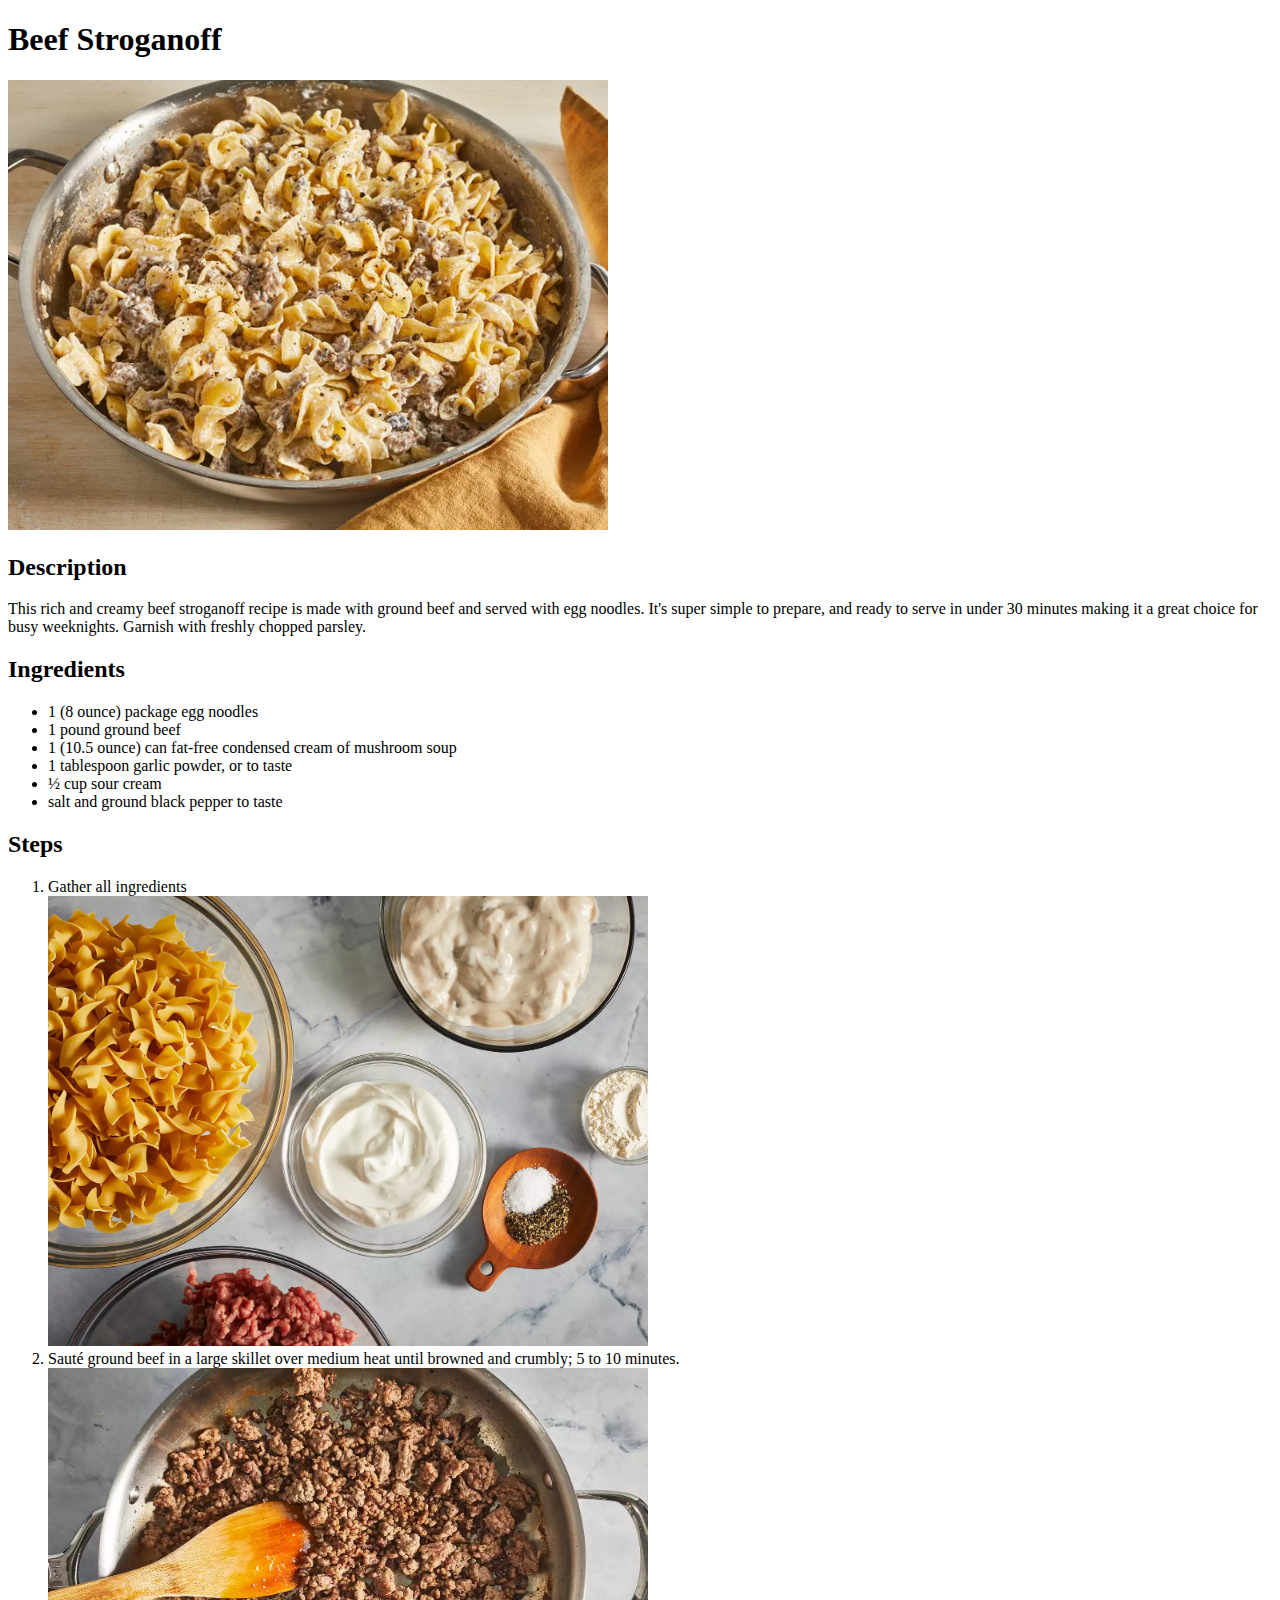
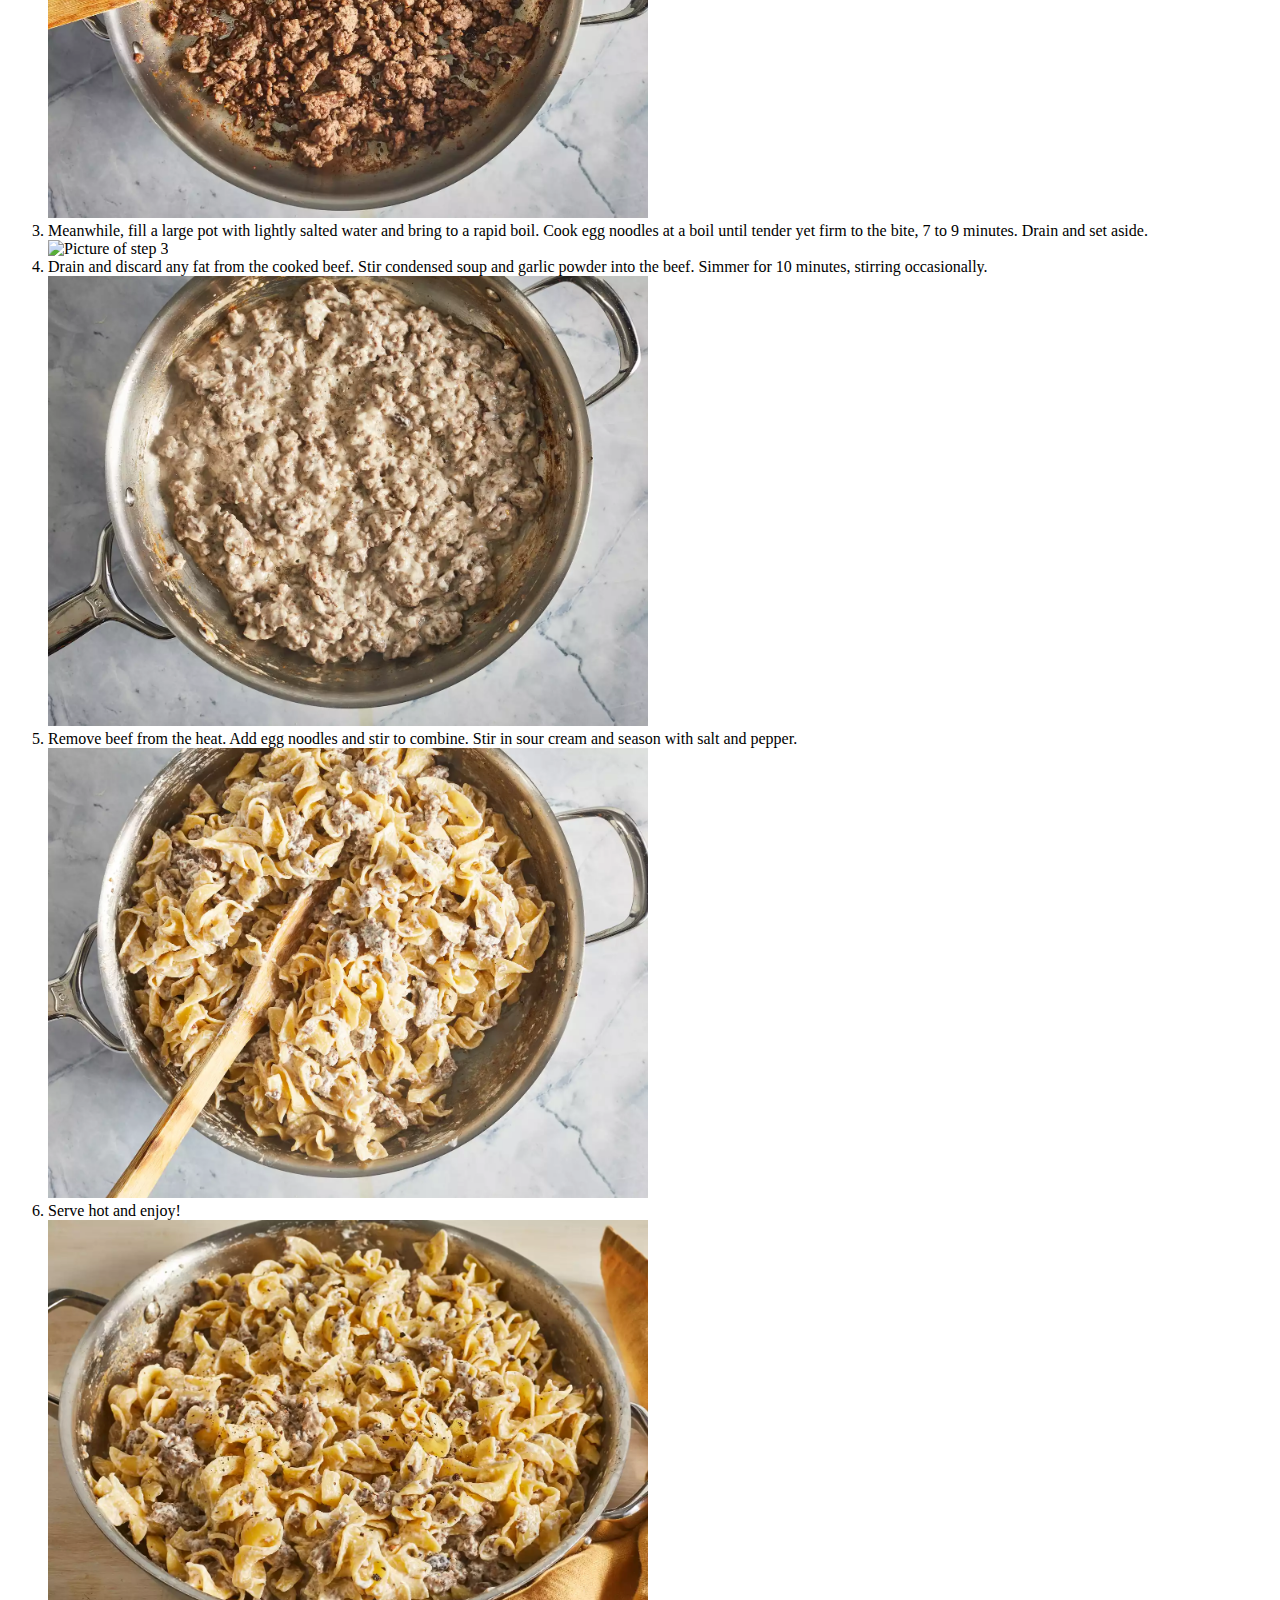
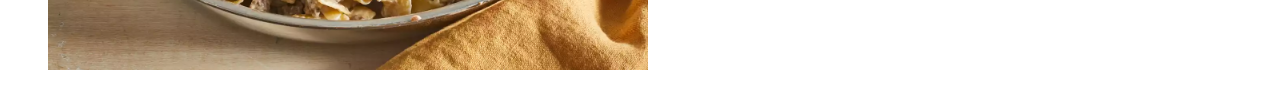
==== recipes/beef_stroganoff.html @ d6ef72dc "Add two new recipes: "Beef Stroganoff" and "Garlic Shrimp"" ====
<!DOCTYPE html>
<html lang="en">
<head>
    <meta charset="UTF-8">
    <title>Beef Stroganoff Recipe</title>
</head>
<body>
    <h1>Beef Stroganoff</h1>
    <img src="../img/beef_stroganoff.jpg" alt="Picture of finish dish of Beef Stroganoff" width="600px">
    <h2>Description</h2>
    <p>This rich and creamy beef stroganoff recipe is made with ground beef and served with egg noodles. It's super simple to prepare, and ready to serve in under 30 minutes making it a great choice for busy weeknights. Garnish with freshly chopped parsley.</p>
    <h2>Ingredients</h2>
    <ul>
        <li>1 (8 ounce) package egg noodles</li>
        <li>1 pound ground beef</li>
        <li>1 (10.5 ounce) can fat-free condensed cream of mushroom soup</li>
        <li>1 tablespoon garlic powder, or to taste</li>
        <li>½ cup sour cream</li>
        <li>salt and ground black pepper to taste</li>
    </ul>

    <h2>Steps</h2>
    <ol>
        <li>Gather all ingredients</li>
        <img src="../img/beef_stroganoff_1.jpg" alt="Picture of step 1" width="600px">
        <li>Sauté ground beef in a large skillet over medium heat until browned and crumbly; 5 to 10 minutes.</li>
        <img src="../img/beef_stroganoff_2.jpg" alt="Picture of step 2" width="600px">
        <li>Meanwhile, fill a large pot with lightly salted water and bring to a rapid boil. Cook egg noodles at a boil until tender yet firm to the bite, 7 to 9 minutes. Drain and set aside.</li>
        <img src="../img/beef_stroganoff_3.jpg" alt="Picture of step 3" width="600px">
        <li>Drain and discard any fat from the cooked beef. Stir condensed soup and garlic powder into the beef. Simmer for 10 minutes, stirring occasionally.</li>
        <img src="../img/beef_stroganoff_4.jpg" alt="Picture of step 4" width="600px">
        <li>Remove beef from the heat. Add egg noodles and stir to combine. Stir in sour cream and season with salt and pepper.</li>
        <img src="../img/beef_stroganoff_5.jpg" alt="Picture of step 5" width="600px">
        <li>Serve hot and enjoy!</li>
        <img src="../img/beef_stroganoff_6.jpg" alt="Picture of step 6" width="600px">
    </ol>
</body>
</html>
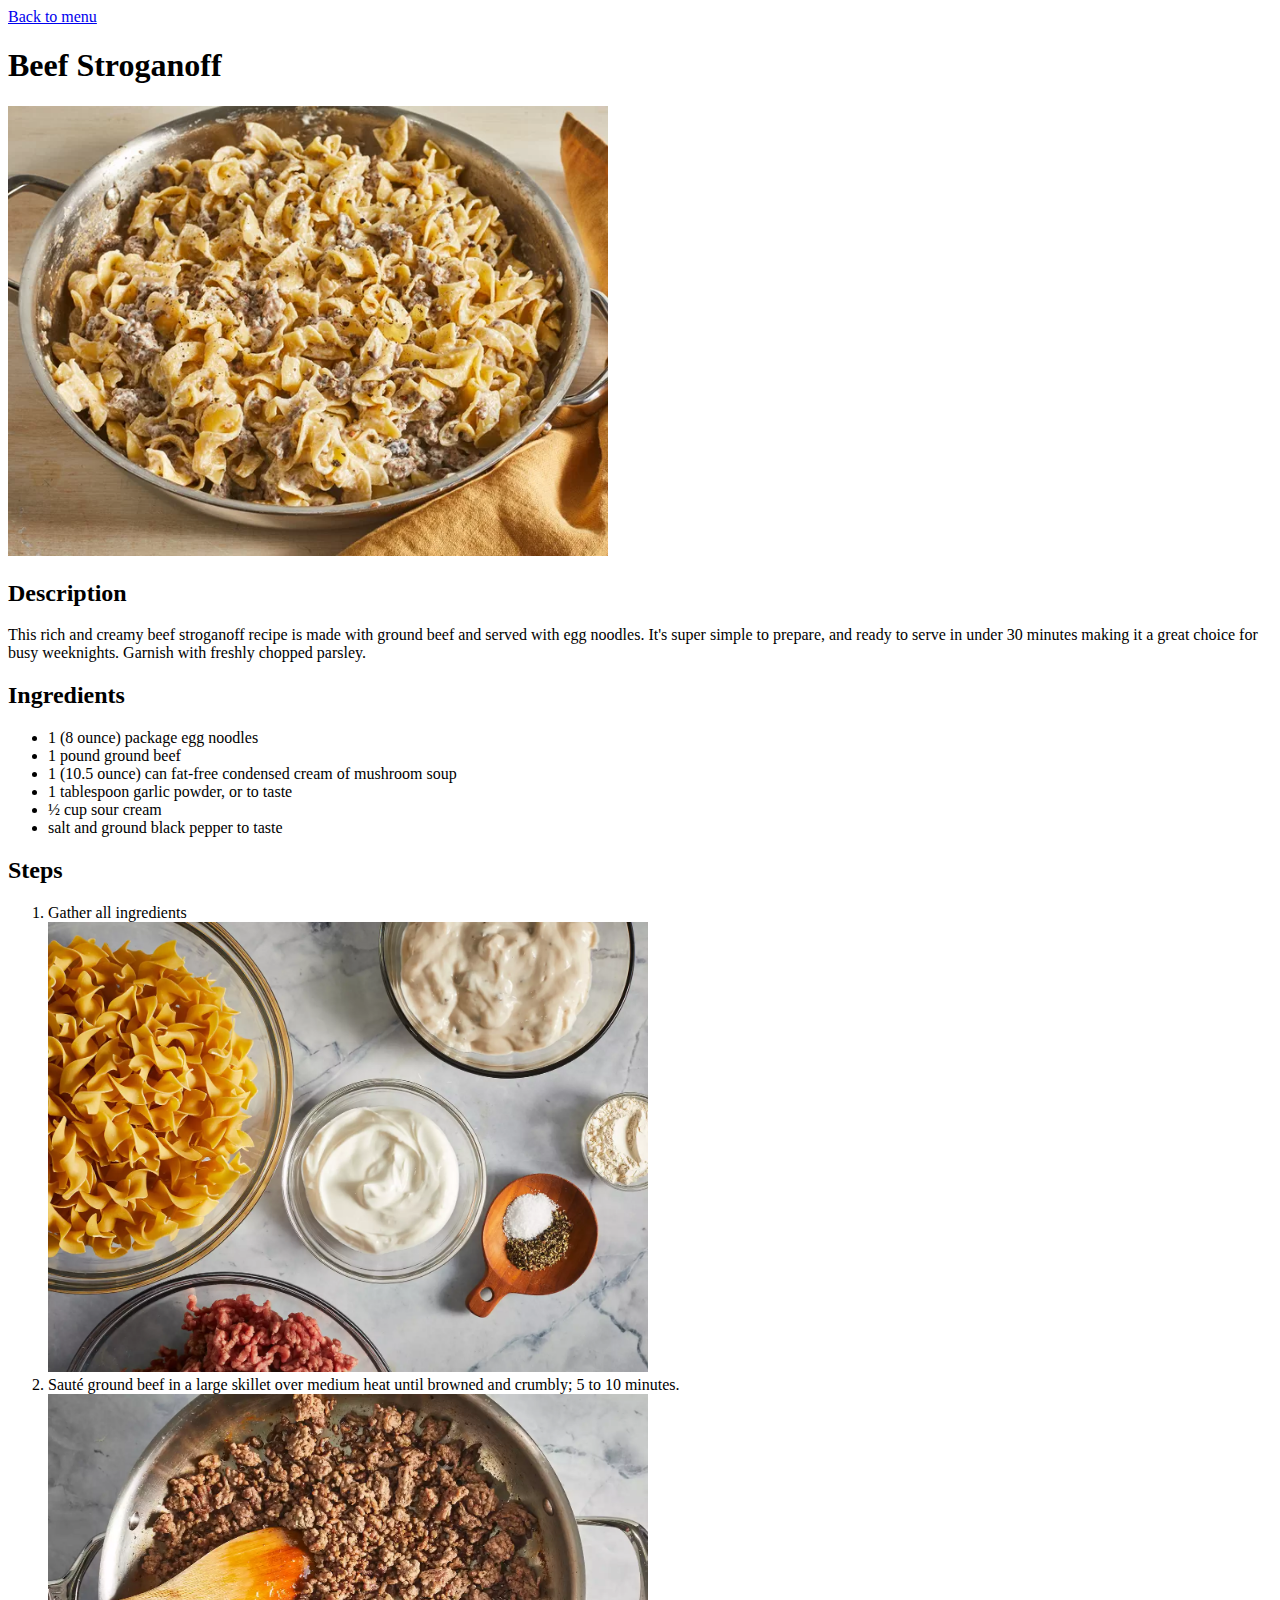
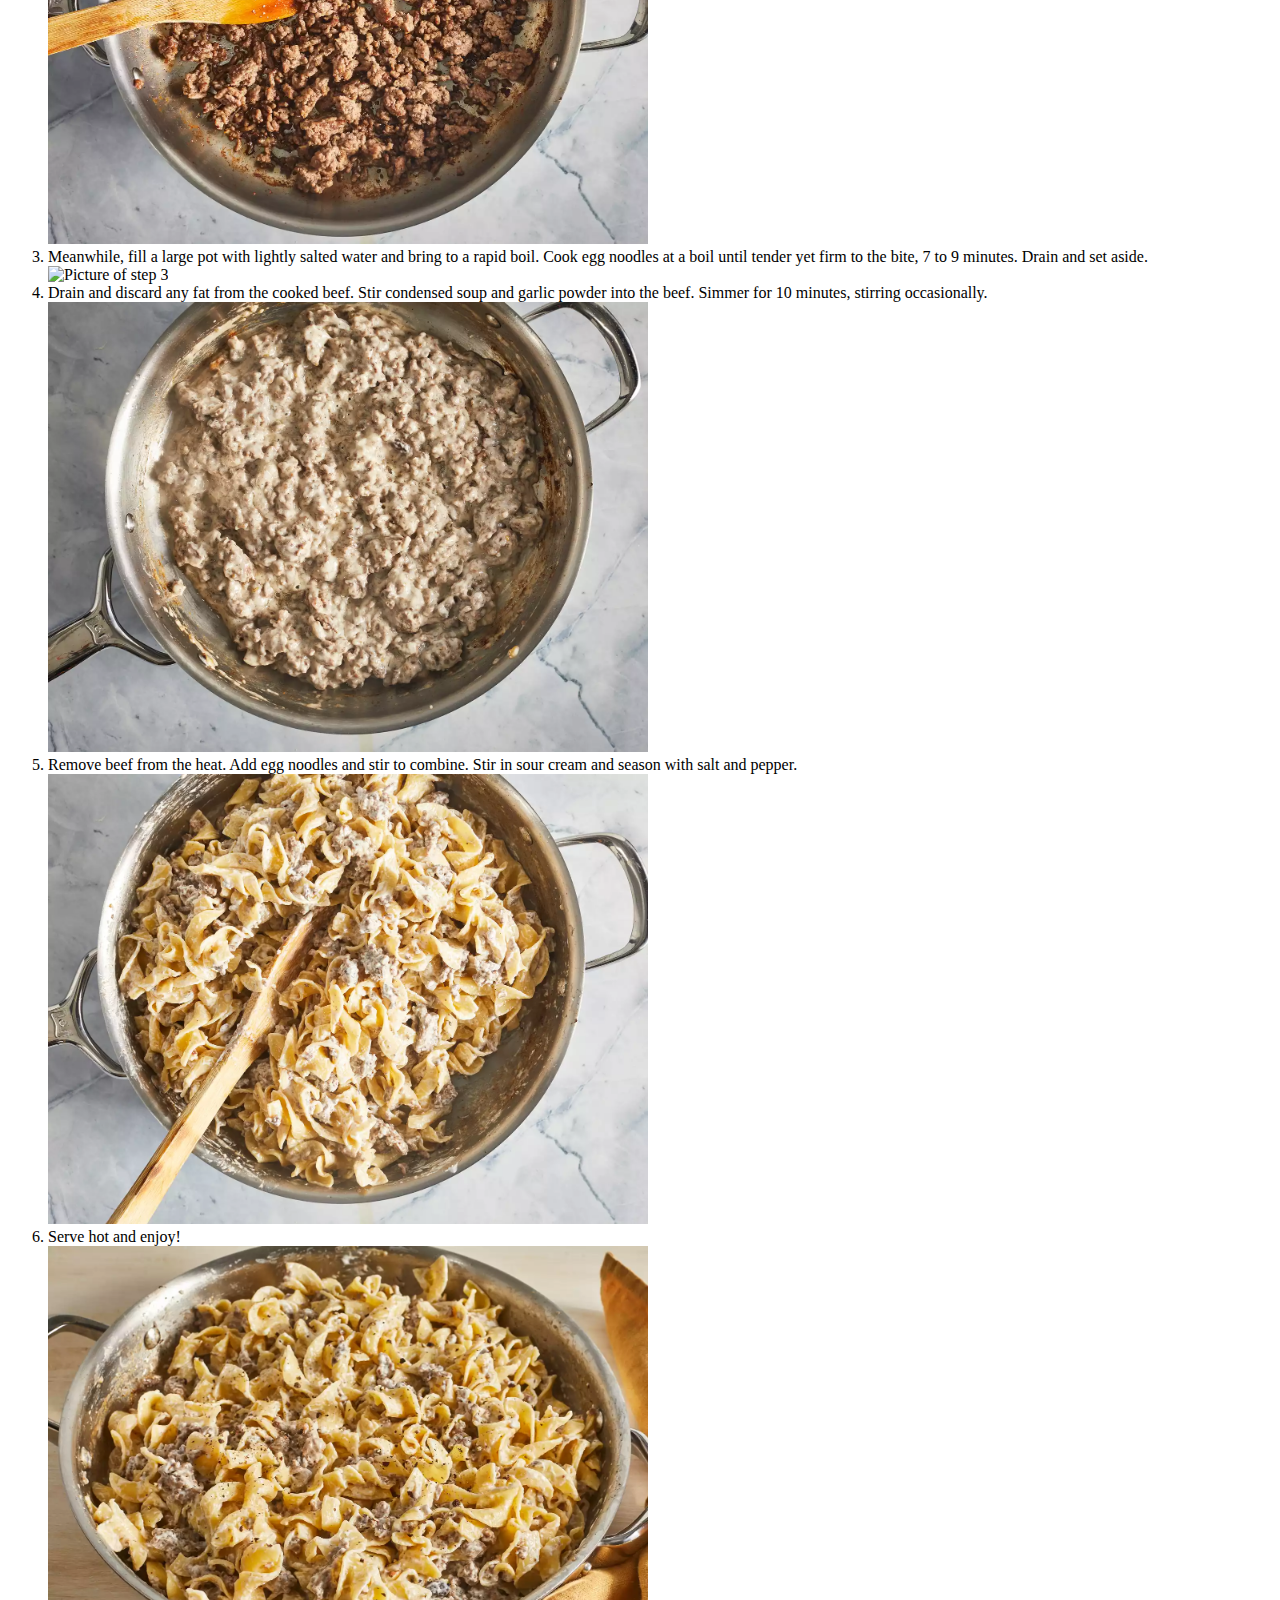
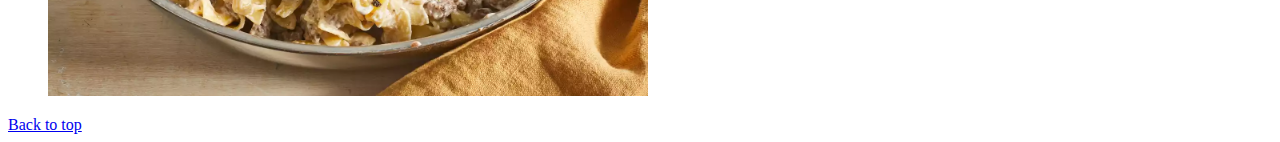
==== commit 26c10c63: "Edit the html and css files in more simple way" ====
--- a/recipes/beef_stroganoff.html
+++ b/recipes/beef_stroganoff.html
@@ -3,15 +3,18 @@
 <head>
     <meta charset="UTF-8">
     <title>Beef Stroganoff Recipe</title>
+    <link rel="stylesheet" href="../styles.css">
+
 </head>
 <body>
+    <div id="top"><a href="../index.html">Back to menu</a></div>
     <h1>Beef Stroganoff</h1>
     <img src="../img/beef_stroganoff.jpg" alt="Picture of finish dish of Beef Stroganoff" width="600px">
     <h2>Description</h2>
     <p>This rich and creamy beef stroganoff recipe is made with ground beef and served with egg noodles. It's super simple to prepare, and ready to serve in under 30 minutes making it a great choice for busy weeknights. Garnish with freshly chopped parsley.</p>
     <h2>Ingredients</h2>
     <ul>
-        <li>1 (8 ounce) package egg noodles</li>
+        <li class="exclude">1 (8 ounce) package egg noodles</li>
         <li>1 pound ground beef</li>
         <li>1 (10.5 ounce) can fat-free condensed cream of mushroom soup</li>
         <li>1 tablespoon garlic powder, or to taste</li>
@@ -21,7 +24,7 @@
 
     <h2>Steps</h2>
     <ol>
-        <li>Gather all ingredients</li>
+        <li class="exclude">Gather all ingredients</li>
         <img src="../img/beef_stroganoff_1.jpg" alt="Picture of step 1" width="600px">
         <li>Sauté ground beef in a large skillet over medium heat until browned and crumbly; 5 to 10 minutes.</li>
         <img src="../img/beef_stroganoff_2.jpg" alt="Picture of step 2" width="600px">
@@ -34,5 +37,6 @@
         <li>Serve hot and enjoy!</li>
         <img src="../img/beef_stroganoff_6.jpg" alt="Picture of step 6" width="600px">
     </ol>
+    <a href="#top">Back to top</a>
 </body>
 </html>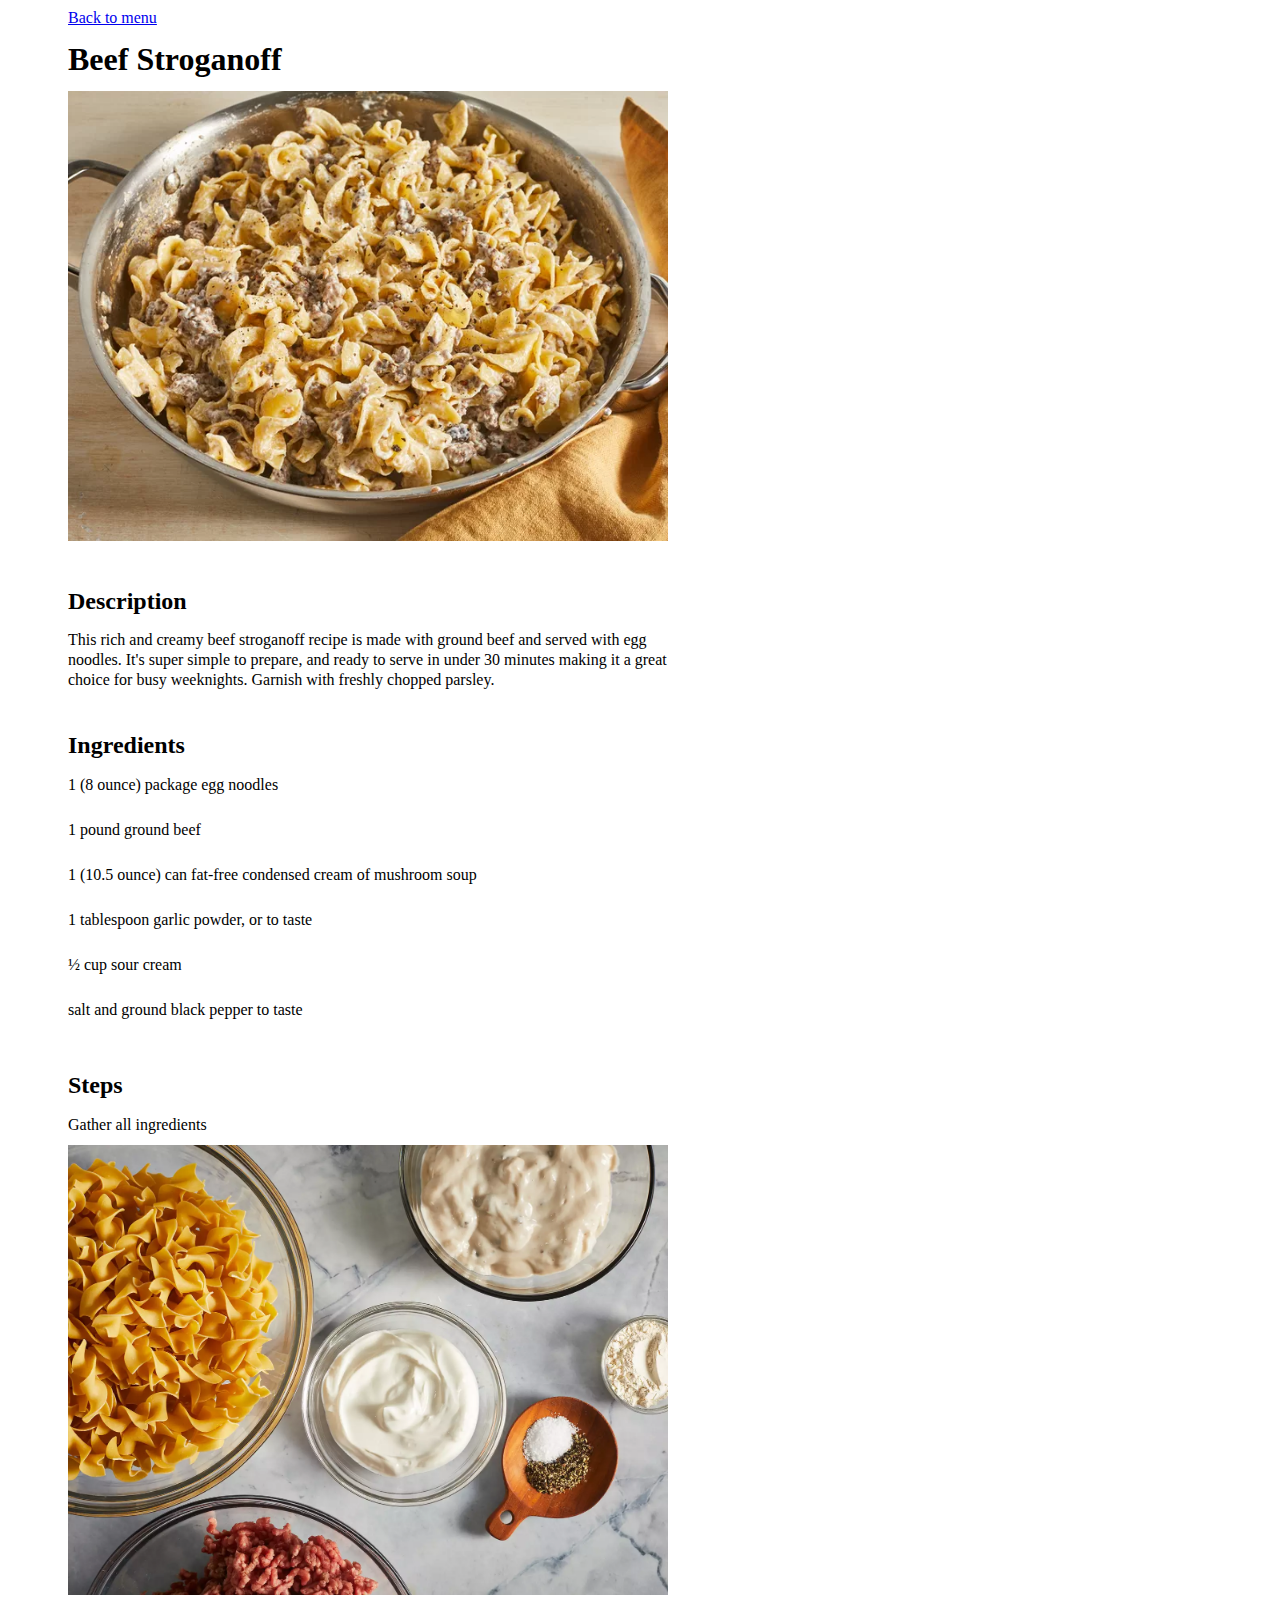
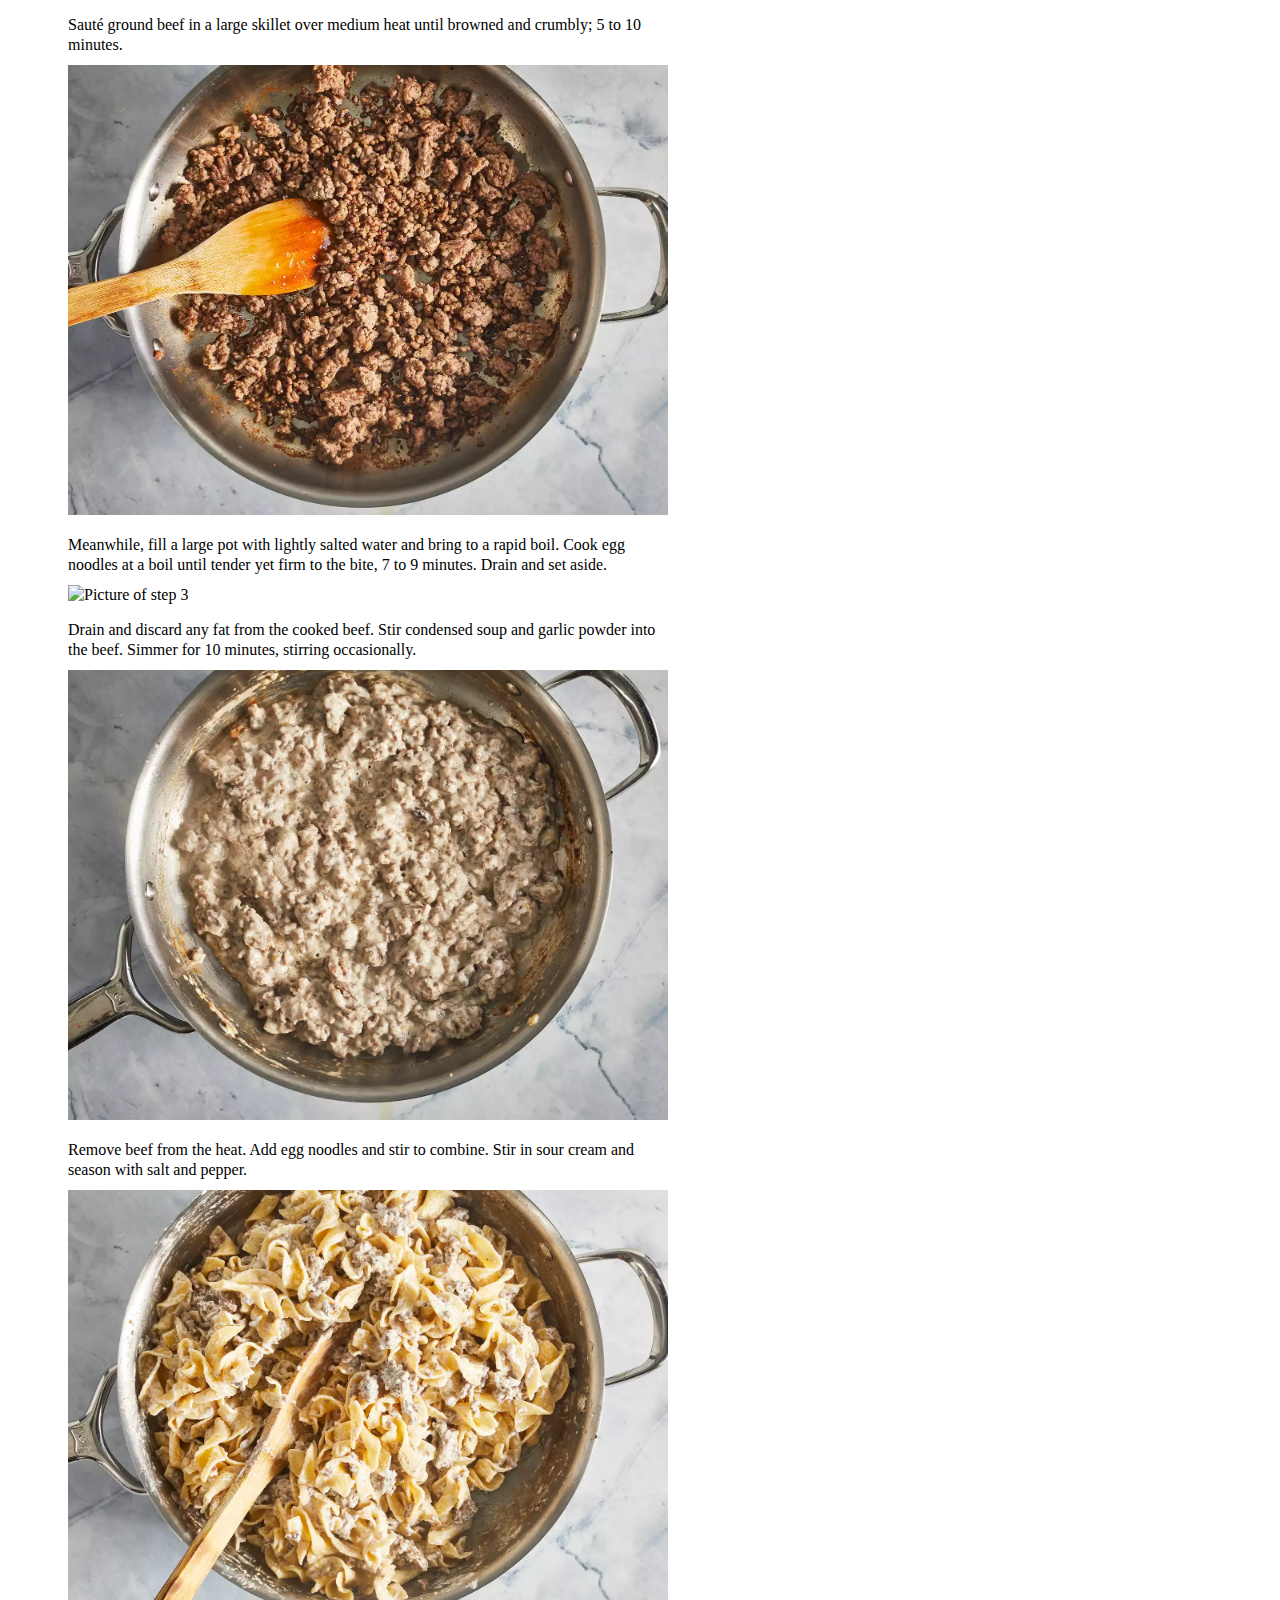
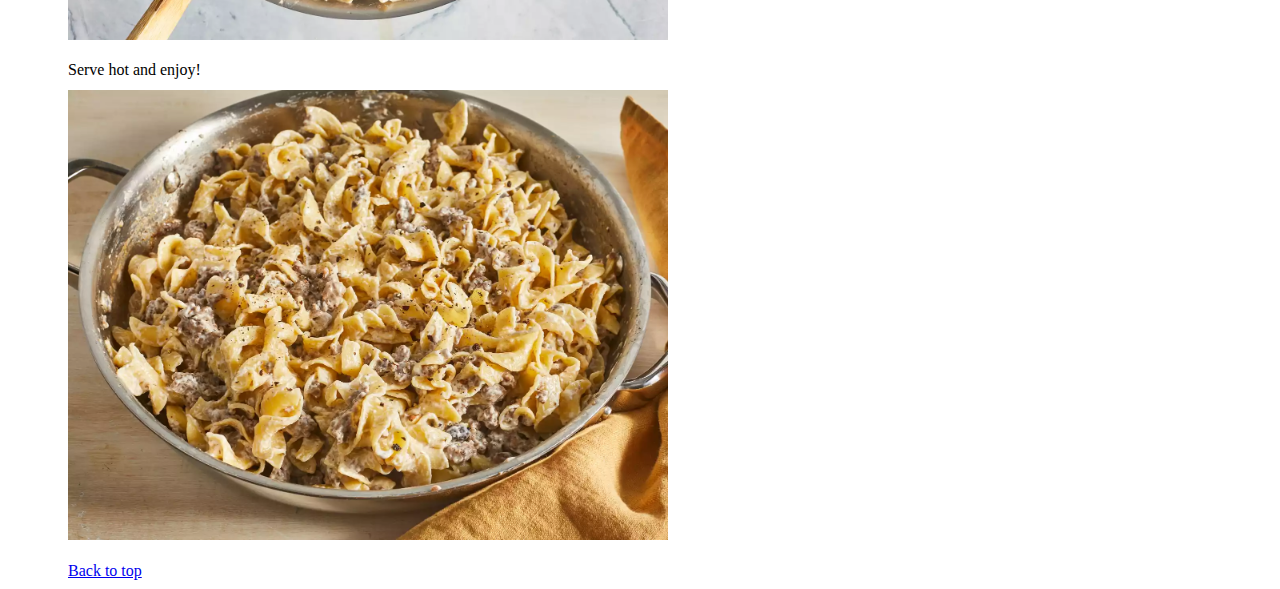
==== commit 08e42d44: "Add div.container to add CSS style to the whole card" ====
--- a/recipes/beef_stroganoff.html
+++ b/recipes/beef_stroganoff.html
@@ -7,36 +7,38 @@
 
 </head>
 <body>
-    <div id="top"><a href="../index.html">Back to menu</a></div>
-    <h1>Beef Stroganoff</h1>
-    <img src="../img/beef_stroganoff.jpg" alt="Picture of finish dish of Beef Stroganoff" width="600px">
-    <h2>Description</h2>
-    <p>This rich and creamy beef stroganoff recipe is made with ground beef and served with egg noodles. It's super simple to prepare, and ready to serve in under 30 minutes making it a great choice for busy weeknights. Garnish with freshly chopped parsley.</p>
-    <h2>Ingredients</h2>
-    <ul>
-        <li class="exclude">1 (8 ounce) package egg noodles</li>
-        <li>1 pound ground beef</li>
-        <li>1 (10.5 ounce) can fat-free condensed cream of mushroom soup</li>
-        <li>1 tablespoon garlic powder, or to taste</li>
-        <li>½ cup sour cream</li>
-        <li>salt and ground black pepper to taste</li>
-    </ul>
+    <div class="container">
+        <div id="top"><a href="../index.html">Back to menu</a></div>
+        <h1>Beef Stroganoff</h1>
+        <img src="../img/beef_stroganoff.jpg" alt="Picture of finish dish of Beef Stroganoff" width="600px">
+        <h2>Description</h2>
+        <p>This rich and creamy beef stroganoff recipe is made with ground beef and served with egg noodles. It's super simple to prepare, and ready to serve in under 30 minutes making it a great choice for busy weeknights. Garnish with freshly chopped parsley.</p>
+        <h2>Ingredients</h2>
+        <ul>
+            <li class="exclude">1 (8 ounce) package egg noodles</li>
+            <li>1 pound ground beef</li>
+            <li>1 (10.5 ounce) can fat-free condensed cream of mushroom soup</li>
+            <li>1 tablespoon garlic powder, or to taste</li>
+            <li>½ cup sour cream</li>
+            <li>salt and ground black pepper to taste</li>
+        </ul>
 
-    <h2>Steps</h2>
-    <ol>
-        <li class="exclude">Gather all ingredients</li>
-        <img src="../img/beef_stroganoff_1.jpg" alt="Picture of step 1" width="600px">
-        <li>Sauté ground beef in a large skillet over medium heat until browned and crumbly; 5 to 10 minutes.</li>
-        <img src="../img/beef_stroganoff_2.jpg" alt="Picture of step 2" width="600px">
-        <li>Meanwhile, fill a large pot with lightly salted water and bring to a rapid boil. Cook egg noodles at a boil until tender yet firm to the bite, 7 to 9 minutes. Drain and set aside.</li>
-        <img src="../img/beef_stroganoff_3.jpg" alt="Picture of step 3" width="600px">
-        <li>Drain and discard any fat from the cooked beef. Stir condensed soup and garlic powder into the beef. Simmer for 10 minutes, stirring occasionally.</li>
-        <img src="../img/beef_stroganoff_4.jpg" alt="Picture of step 4" width="600px">
-        <li>Remove beef from the heat. Add egg noodles and stir to combine. Stir in sour cream and season with salt and pepper.</li>
-        <img src="../img/beef_stroganoff_5.jpg" alt="Picture of step 5" width="600px">
-        <li>Serve hot and enjoy!</li>
-        <img src="../img/beef_stroganoff_6.jpg" alt="Picture of step 6" width="600px">
-    </ol>
-    <a href="#top">Back to top</a>
+        <h2>Steps</h2>
+        <ol>
+            <li class="exclude">Gather all ingredients</li>
+            <img src="../img/beef_stroganoff_1.jpg" alt="Picture of step 1" width="600px">
+            <li>Sauté ground beef in a large skillet over medium heat until browned and crumbly; 5 to 10 minutes.</li>
+            <img src="../img/beef_stroganoff_2.jpg" alt="Picture of step 2" width="600px">
+            <li>Meanwhile, fill a large pot with lightly salted water and bring to a rapid boil. Cook egg noodles at a boil until tender yet firm to the bite, 7 to 9 minutes. Drain and set aside.</li>
+            <img src="../img/beef_stroganoff_3.jpg" alt="Picture of step 3" width="600px">
+            <li>Drain and discard any fat from the cooked beef. Stir condensed soup and garlic powder into the beef. Simmer for 10 minutes, stirring occasionally.</li>
+            <img src="../img/beef_stroganoff_4.jpg" alt="Picture of step 4" width="600px">
+            <li>Remove beef from the heat. Add egg noodles and stir to combine. Stir in sour cream and season with salt and pepper.</li>
+            <img src="../img/beef_stroganoff_5.jpg" alt="Picture of step 5" width="600px">
+            <li>Serve hot and enjoy!</li>
+            <img src="../img/beef_stroganoff_6.jpg" alt="Picture of step 6" width="600px">
+        </ol>
+        <a href="#top">Back to top</a>
+    </div>    
 </body>
 </html>--- a/styles.css
+++ b/styles.css
@@ -0,0 +1,29 @@
+*:not(div) {
+    line-height: 20px;
+    padding-left: 20px;
+}
+
+ul li,
+ol li {
+    list-style: none;
+    padding-left: 0px;
+    padding-top: 15px;
+    padding-bottom:10px;
+}
+
+.exclude {
+    padding-bottom: 10px;
+    padding-top: 0px;
+}
+
+p,li {
+    max-width: 600px;
+}
+
+ol img {
+    padding-left: 0;
+}
+
+h2 {
+    padding-top: 25px;
+}